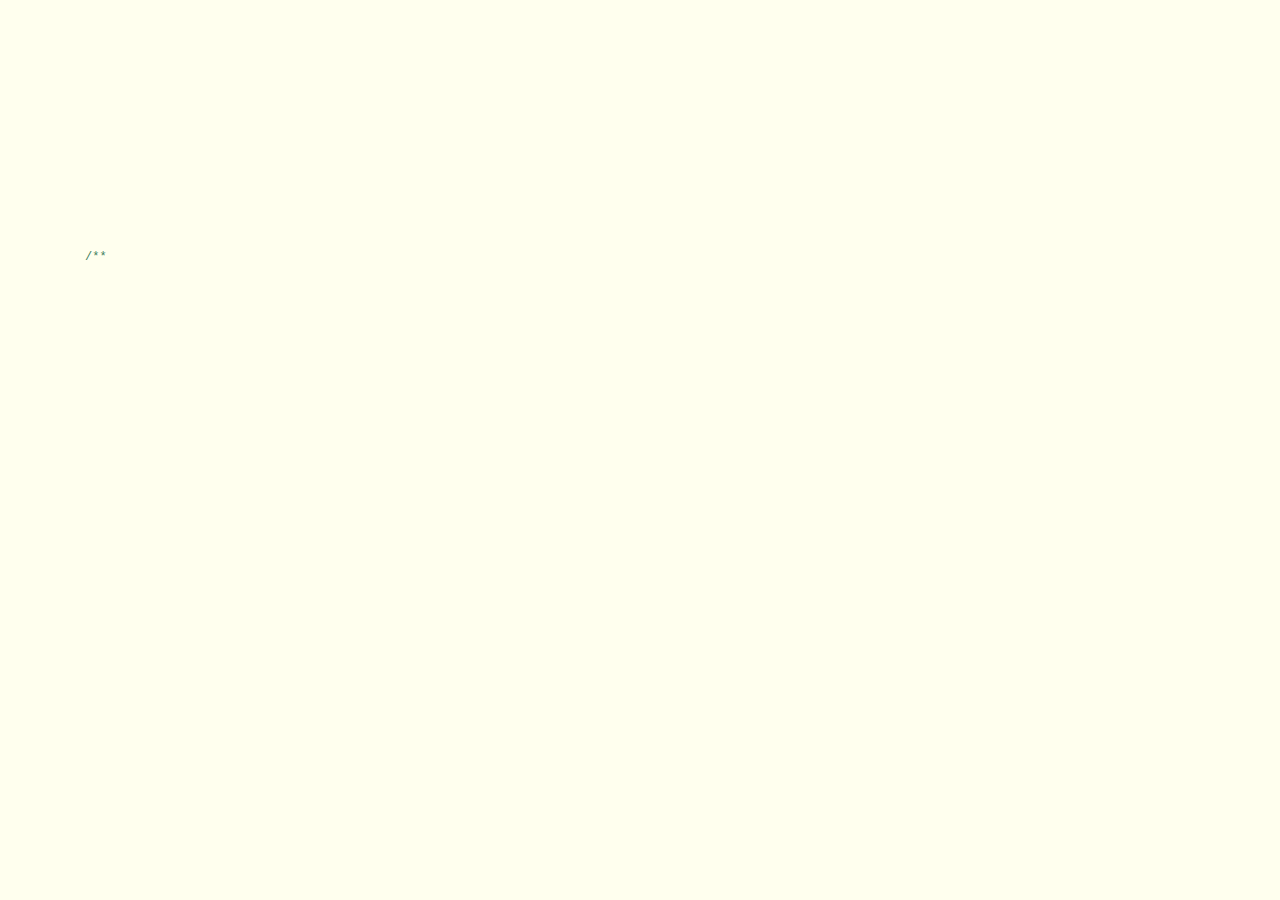
==== index.html @ e0de744a "change index" ====
﻿<!DOCTYPE html PUBLIC "-//W3C//DTD XHTML 1.0 Transitional//EN" "http://www.w3.org/TR/xhtml1/DTD/xhtml1-transitional.dtd">
<html xmlns="http://www.w3.org/1999/xhtml">
<head>
<meta http-equiv="Content-Type" content="text/html; charset=utf-8" />
<title>我爱小娇女—谢洁仪</title>

<style type="text/css">
@font-face {
	font-family: digit;
	src: url('digital-7_mono.ttf') format("truetype");
}
</style>

<link href="css/default.css" type="text/css" rel="stylesheet">
<script type="text/javascript" src="js/jquery.js"></script>
<script type="text/javascript" src="js/garden.js"></script>
<script type="text/javascript" src="js/functions.js"></script>

</head>

<body>

<div id="mainDiv">
	<div id="content">
		<div id="code">
			<span class="comments">/**</span><br />
			<span class="space"/><span class="comments">*2016—05-25,</span><br />
			<span class="space"/><span class="comments">*/</span><br />
			Boy name = <span class="keyword">Mr</span> Fang<br />
			Girl name = <span class="keyword">Mrs</span> Xie<br />
			<span class="comments">// Fall in love river. </span><br />
			The boy love the girl;<br />
			<span class="comments">// They love each other.</span><br />
			The girl loved the boy;<br />
			<span class="comments">// AS time goes on.</span><br />
			The boy can not be separated the girl;<br />
			<span class="comments">// At the same time.</span><br />
			The girl can not be separated the boy;<br />
			<span class="comments">// Both wind and snow all over the sky.</span><br />
			<span class="comments">// Whether on foot or 5 kilometers.</span><br />
			<span class="keyword">The boy</span> very <span class="keyword">happy</span>;<br />
			<span class="keyword">The girl</span> is also very <span class="keyword">happy</span>;<br />
			<span class="placeholder"/><span class="comments">// Whether it is right now</span><br />
			<span class="placeholder"/><span class="comments">// Still in the distant future.</span><br />
			<span class="placeholder"/>The boy has but one dream;<br />
			<span class="comments">// The boy wants the girl could well have been happy.</span><br />
			<br>
			<br>
			I want to say:<br />
			Baby, I love you forever;<br />
		</div>
		<div id="loveHeart">
			<canvas id="garden"></canvas>
			<div id="words">
				<div id="messages">
					亲爱的，这是我们相爱在一起的时光。
					<div id="elapseClock"></div>
				</div>
				<div id="loveu">
					余生请多指教。<br/>
					<div class="signature">- 方先生</div>
				</div>
			</div>
		</div>
	</div>
</div>

<script type="text/javascript">
var offsetX = $("#loveHeart").width() / 2;
var offsetY = $("#loveHeart").height() / 2 - 55;
var together = new Date();
together.setFullYear(2016, 4, 25);
together.setHours(0);
together.setMinutes(0);
together.setSeconds(0);
together.setMilliseconds(0);

if (!document.createElement('canvas').getContext) {
	var msg = document.createElement("div");
	msg.id = "errorMsg";
	msg.innerHTML = "Your browser doesn't support HTML5!<br/>Recommend use Chrome 14+/IE 9+/Firefox 7+/Safari 4+"; 
	document.body.appendChild(msg);
	$("#code").css("display", "none")
	$("#copyright").css("position", "absolute");
	$("#copyright").css("bottom", "10px");
	document.execCommand("stop");
} else {
	setTimeout(function () {
		startHeartAnimation();
	}, 5000);

	timeElapse(together);
	setInterval(function () {
		timeElapse(together);
	}, 500);

	adjustCodePosition();
	$("#code").typewriter();
}
</script>
<div style="text-align:center;clear:both">
</div>
</body>
</html>
---- css/default.css ----
﻿body{margin:0;padding:0;background:#ffe;font-size:12px;overflow:auto}
#mainDiv{width:100%;height:100%}
#loveHeart{float:left;width:670px;height:625px}
#garden{width:100%;height:100%}
#elapseClock{text-align:right;font-size:18px;margin-top:10px;margin-bottom:10px}
#words{font-family:"sans-serif";width:500px;font-size:24px;color:#666}
#messages{display:none}
#elapseClock .digit{font-family:"digit";font-size:36px}
#loveu{padding:5px;font-size:22px;margin-top:80px;margin-right:120px;text-align:right;display:none}
#loveu .signature{margin-top:10px;font-size:20px;font-style:italic}
#clickSound{display:none}
#code{float:left;width:440px;height:400px;color:#333;font-family:"Consolas","Monaco","Bitstream Vera Sans Mono","Courier New","sans-serif";font-size:12px}
#code .string{color:#2a36ff}
#code .keyword{color:#7f0055;font-weight:bold}
#code .placeholder{margin-left:15px}#code .space{margin-left:7px}
#code .comments{color:#3f7f5f}
#copyright{margin-top:10px;text-align:center;width:100%;color:#666}
#errorMsg{width:100%;text-align:center;font-size:24px;position:absolute;top:100px;left:0}
#copyright a{color:#666}
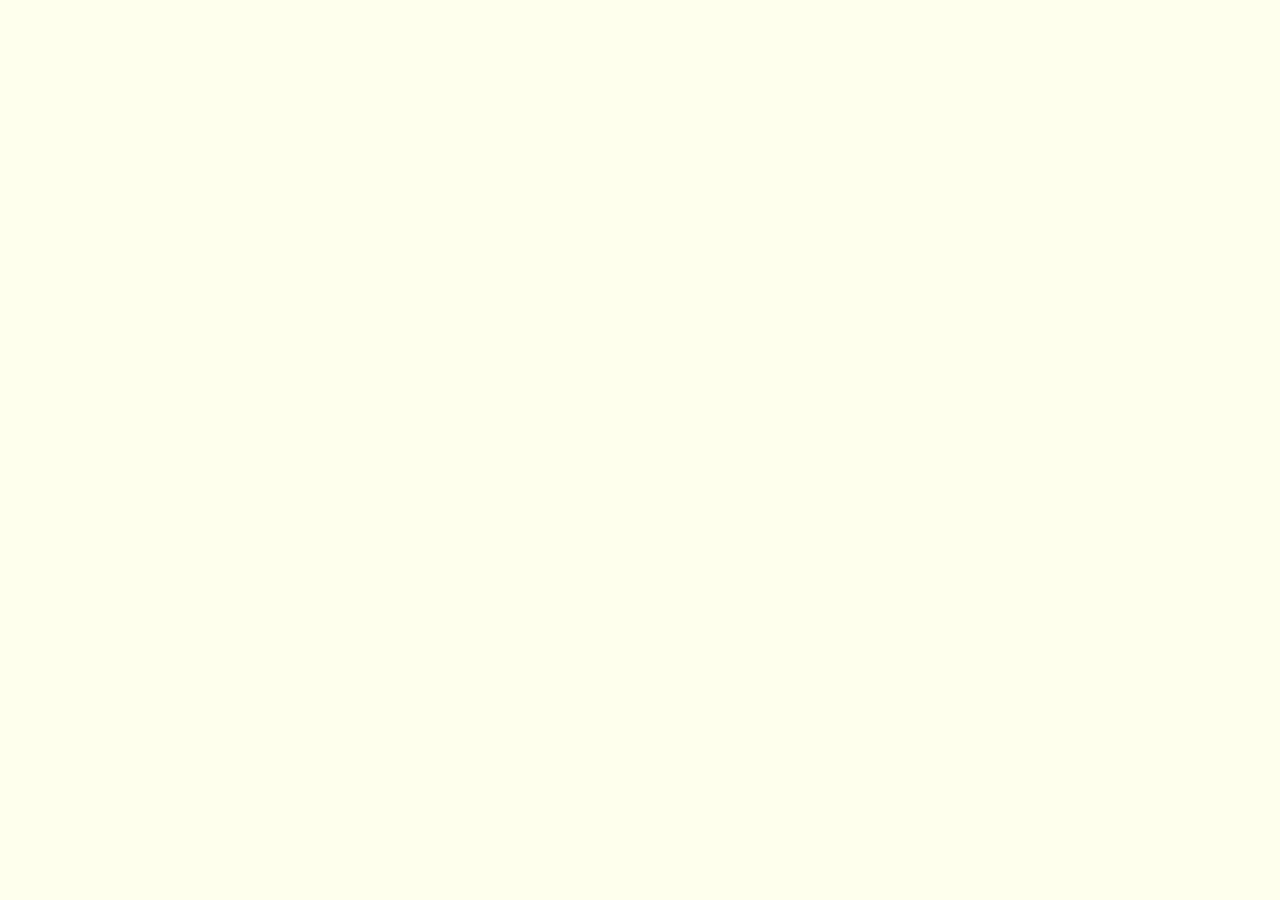
==== commit 9266730b: "change index.html" ====
--- a/index.html
+++ b/index.html
@@ -1,68 +1,65 @@
-﻿<!DOCTYPE html PUBLIC "-//W3C//DTD XHTML 1.0 Transitional//EN" "http://www.w3.org/TR/xhtml1/DTD/xhtml1-transitional.dtd">
-<html xmlns="http://www.w3.org/1999/xhtml">
+<!DOCTYPE html>
+<html lang="en">
 <head>
-<meta http-equiv="Content-Type" content="text/html; charset=utf-8" />
-<title>我爱小娇女—谢洁仪</title>
-
-<style type="text/css">
-@font-face {
-	font-family: digit;
-	src: url('digital-7_mono.ttf') format("truetype");
-}
-</style>
-
-<link href="css/default.css" type="text/css" rel="stylesheet">
-<script type="text/javascript" src="js/jquery.js"></script>
-<script type="text/javascript" src="js/garden.js"></script>
-<script type="text/javascript" src="js/functions.js"></script>
-
+    <meta charset="UTF-8" />
+    <title>爱吉利</title>
+    <style type="text/css">
+    @font-face {
+        font-family: digit;
+        src: url('digital-7_mono.ttf') format("truetype");
+    }
+    </style>
+    <link href="css/default.css" type="text/css" rel="stylesheet">
+    <script type="text/javascript" src="js/jquery.js"></script>
+    <script type="text/javascript" src="js/garden.js"></script>
+    <script type="text/javascript" src="js/functions.js"></script>
 </head>
 
 <body>
 
 <div id="mainDiv">
-	<div id="content">
-		<div id="code">
-			<span class="comments">/**</span><br />
-			<span class="space"/><span class="comments">*2016—05-25,</span><br />
-			<span class="space"/><span class="comments">*/</span><br />
-			Boy name = <span class="keyword">Mr</span> Fang<br />
-			Girl name = <span class="keyword">Mrs</span> Xie<br />
-			<span class="comments">// Fall in love river. </span><br />
-			The boy love the girl;<br />
-			<span class="comments">// They love each other.</span><br />
-			The girl loved the boy;<br />
-			<span class="comments">// AS time goes on.</span><br />
-			The boy can not be separated the girl;<br />
-			<span class="comments">// At the same time.</span><br />
-			The girl can not be separated the boy;<br />
-			<span class="comments">// Both wind and snow all over the sky.</span><br />
-			<span class="comments">// Whether on foot or 5 kilometers.</span><br />
-			<span class="keyword">The boy</span> very <span class="keyword">happy</span>;<br />
-			<span class="keyword">The girl</span> is also very <span class="keyword">happy</span>;<br />
-			<span class="placeholder"/><span class="comments">// Whether it is right now</span><br />
-			<span class="placeholder"/><span class="comments">// Still in the distant future.</span><br />
-			<span class="placeholder"/>The boy has but one dream;<br />
-			<span class="comments">// The boy wants the girl could well have been happy.</span><br />
-			<br>
-			<br>
-			I want to say:<br />
-			Baby, I love you forever;<br />
-		</div>
-		<div id="loveHeart">
-			<canvas id="garden"></canvas>
-			<div id="words">
-				<div id="messages">
-					亲爱的，这是我们相爱在一起的时光。
-					<div id="elapseClock"></div>
-				</div>
-				<div id="loveu">
-					余生请多指教。<br/>
-					<div class="signature">- 方先生</div>
-				</div>
-			</div>
-		</div>
-	</div>
+    <div id="content">
+        <div id="code">
+            <span class="comments">/**</span><br />
+            <span class="space"/><span class="comments">*2016—05-25,</span><br />
+            <span class="space"/><span class="comments">*/</span><br />
+            Boy name = <span class="keyword">Mr</span> Fang<br />
+            Girl name = <span class="keyword">Mrs</span> Xie<br />
+            <span class="comments">// Fall in love river. </span><br />
+            The boy love the girl;<br />
+            <span class="comments">// They love each other.</span><br />
+            The girl loved the boy;<br />
+            <span class="comments">// AS time goes on.</span><br />
+            The boy can not be separated the girl;<br />
+            <span class="comments">// At the same time.</span><br />
+            The girl can not be separated the boy;<br />
+            <span class="comments">// Both wind and snow all over the sky.</span><br />
+            <span class="comments">// Whether on foot or 5 kilometers.</span><br />
+            <span class="keyword">The boy</span> very <span class="keyword">happy</span>;<br />
+            <span class="keyword">The girl</span> is also very <span class="keyword">happy</span>;<br />
+            <span class="placeholder"/><span class="comments">// Whether it is right now</span><br />
+            <span class="placeholder"/><span class="comments">// Still in the distant future.</span><br />
+            <span class="placeholder"/>The boy has but one dream;<br />
+            <span class="comments">// The boy wants the girl could well have been happy.</span><br />
+            <br>
+            <br>
+            I want to say:<br />
+            Baby, I love you forever;<br />
+        </div>
+        <div id="loveHeart">
+            <canvas id="garden"></canvas>
+            <div id="words">
+                <div id="messages">
+                    亲爱的，这是我们相爱在一起的时光。
+                    <div id="elapseClock"></div>
+                </div>
+                <div id="loveu">
+                    余生请多指教。<br/>
+                    <div class="signature">- 方先生</div>
+                </div>
+            </div>
+        </div>
+    </div>
 </div>
 
 <script type="text/javascript">
@@ -76,26 +73,26 @@
 together.setMilliseconds(0);
 
 if (!document.createElement('canvas').getContext) {
-	var msg = document.createElement("div");
-	msg.id = "errorMsg";
-	msg.innerHTML = "Your browser doesn't support HTML5!<br/>Recommend use Chrome 14+/IE 9+/Firefox 7+/Safari 4+"; 
-	document.body.appendChild(msg);
-	$("#code").css("display", "none")
-	$("#copyright").css("position", "absolute");
-	$("#copyright").css("bottom", "10px");
-	document.execCommand("stop");
+    var msg = document.createElement("div");
+    msg.id = "errorMsg";
+    msg.innerHTML = "Your browser doesn't support HTML5!<br/>Recommend use Chrome 14+/IE 9+/Firefox 7+/Safari 4+";
+    document.body.appendChild(msg);
+    $("#code").css("display", "none")
+    $("#copyright").css("position", "absolute");
+    $("#copyright").css("bottom", "10px");
+    document.execCommand("stop");
 } else {
-	setTimeout(function () {
-		startHeartAnimation();
-	}, 5000);
+    setTimeout(function () {
+        startHeartAnimation();
+    }, 5000);
 
-	timeElapse(together);
-	setInterval(function () {
-		timeElapse(together);
-	}, 500);
+    timeElapse(together);
+    setInterval(function () {
+        timeElapse(together);
+    }, 500);
 
-	adjustCodePosition();
-	$("#code").typewriter();
+    adjustCodePosition();
+    $("#code").typewriter();
 }
 </script>
 <div style="text-align:center;clear:both">
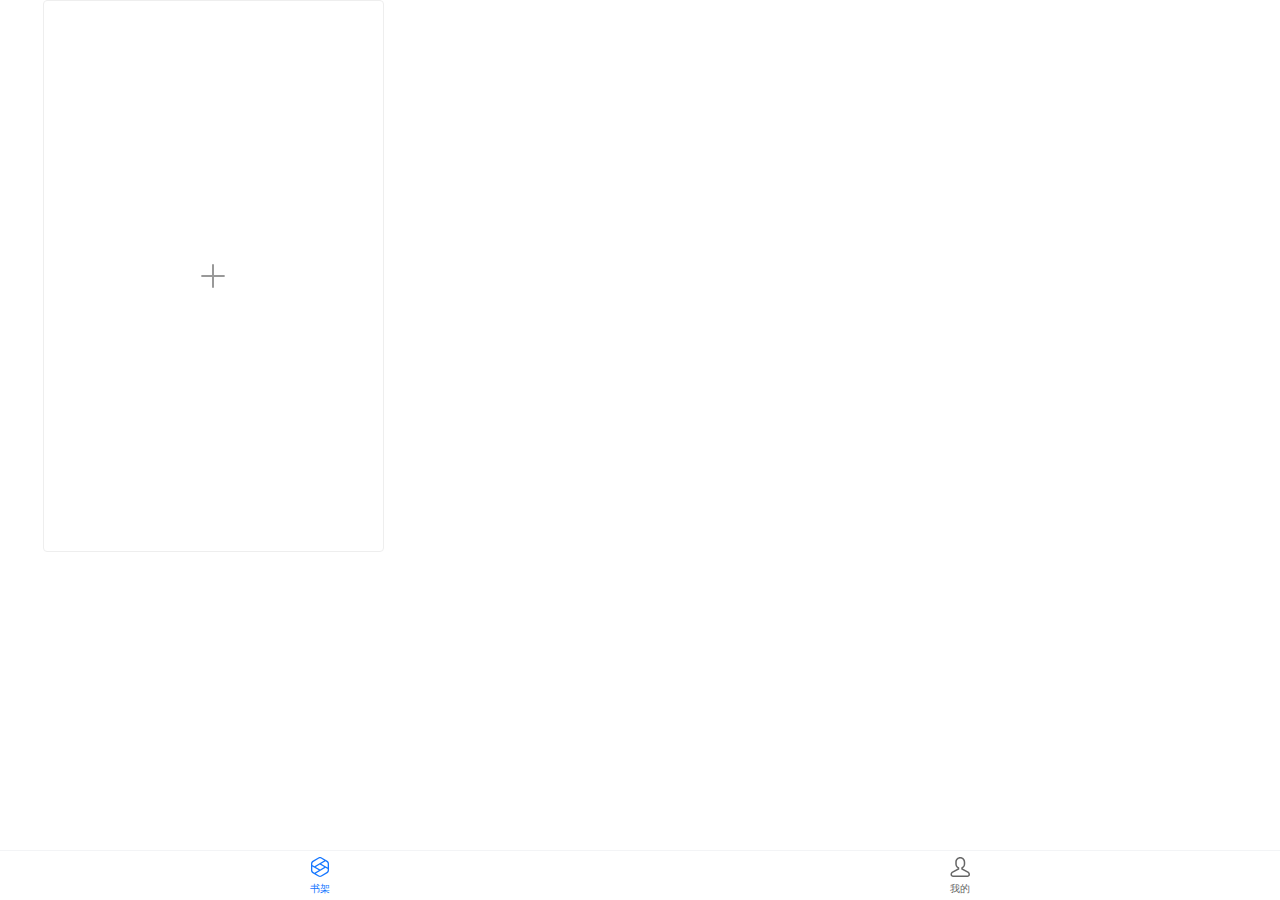
==== commit 2844d338: "reader" ====
--- a/index.html
+++ b/index.html
@@ -1,101 +1,20 @@
 <!DOCTYPE html>
 <html lang="en">
+
 <head>
-    <meta charset="UTF-8" />
-    <title>爱吉利</title>
-    <style type="text/css">
-    @font-face {
-        font-family: digit;
-        src: url('digital-7_mono.ttf') format("truetype");
-    }
-    </style>
-    <link href="css/default.css" type="text/css" rel="stylesheet">
-    <script type="text/javascript" src="js/jquery.js"></script>
-    <script type="text/javascript" src="js/garden.js"></script>
-    <script type="text/javascript" src="js/functions.js"></script>
+  <meta charset="UTF-8">
+  <link rel="icon" href="/favicon.ico">
+  <meta name="viewport" content="width=device-width, initial-scale=1.0">
+  <title>Vite App</title>
+  <script type="module" crossorigin src="/js/index-7WbT3z16.js"></script>
+  <link rel="stylesheet" crossorigin href="/css/index-BTD1ulDL.css">
 </head>
 
 <body>
+  <div id="app">
+  <style>*{--color-spinner:3px solid #255957;}*{box-sizing:border-box;}.spinner{position:absolute;top:0px;left:0px;right:0px;bottom:0px;margin:auto;background:#fff;height:55px;width:55px;perspective:800px;}.spinner::before,.spinner::after,.spinner .orbit{content:"";position:absolute;width:100%;height:100%;border-radius:50%;}.spinner::before{left:0%;top:0%;animation:animat-1 1200ms linear infinite;border-bottom:var(--color-spinner);}.spinner::after{right:0%;top:0%;animation:animat-2 1200ms linear infinite;border-right:var(--color-spinner);}.spinner .orbit{right:0%;bottom:0%;animation:animat-3 1200ms linear infinite;border-top:var(--color-spinner);}@keyframes animat-1{0%{transform:rotateX(35deg) rotateY(-45deg) rotateZ(0deg);}100%{transform:rotateX(35deg) rotateY(-45deg) rotateZ(360deg);}}@keyframes animat-2{0%{transform:rotateX(50deg) rotateY(10deg) rotateZ(0deg);}100%{transform:rotateX(50deg) rotateY(10deg) rotateZ(360deg);}}@keyframes animat-3{0%{transform:rotateX(35deg) rotateY(55deg) rotateZ(0deg);}100%{transform:rotateX(35deg) rotateY(55deg) rotateZ(360deg);}}</style>
+  <div class="spinner"><div class="orbit"></div></div>
+  </div>
+</body>
 
-<div id="mainDiv">
-    <div id="content">
-        <div id="code">
-            <span class="comments">/**</span><br />
-            <span class="space"/><span class="comments">*2016—05-25,</span><br />
-            <span class="space"/><span class="comments">*/</span><br />
-            Boy name = <span class="keyword">Mr</span> Fang<br />
-            Girl name = <span class="keyword">Mrs</span> Xie<br />
-            <span class="comments">// Fall in love river. </span><br />
-            The boy love the girl;<br />
-            <span class="comments">// They love each other.</span><br />
-            The girl loved the boy;<br />
-            <span class="comments">// AS time goes on.</span><br />
-            The boy can not be separated the girl;<br />
-            <span class="comments">// At the same time.</span><br />
-            The girl can not be separated the boy;<br />
-            <span class="comments">// Both wind and snow all over the sky.</span><br />
-            <span class="comments">// Whether on foot or 5 kilometers.</span><br />
-            <span class="keyword">The boy</span> very <span class="keyword">happy</span>;<br />
-            <span class="keyword">The girl</span> is also very <span class="keyword">happy</span>;<br />
-            <span class="placeholder"/><span class="comments">// Whether it is right now</span><br />
-            <span class="placeholder"/><span class="comments">// Still in the distant future.</span><br />
-            <span class="placeholder"/>The boy has but one dream;<br />
-            <span class="comments">// The boy wants the girl could well have been happy.</span><br />
-            <br>
-            <br>
-            I want to say:<br />
-            Baby, I love you forever;<br />
-        </div>
-        <div id="loveHeart">
-            <canvas id="garden"></canvas>
-            <div id="words">
-                <div id="messages">
-                    亲爱的，这是我们相爱在一起的时光。
-                    <div id="elapseClock"></div>
-                </div>
-                <div id="loveu">
-                    余生请多指教。<br/>
-                    <div class="signature">- 方先生</div>
-                </div>
-            </div>
-        </div>
-    </div>
-</div>
-
-<script type="text/javascript">
-var offsetX = $("#loveHeart").width() / 2;
-var offsetY = $("#loveHeart").height() / 2 - 55;
-var together = new Date();
-together.setFullYear(2016, 4, 25);
-together.setHours(0);
-together.setMinutes(0);
-together.setSeconds(0);
-together.setMilliseconds(0);
-
-if (!document.createElement('canvas').getContext) {
-    var msg = document.createElement("div");
-    msg.id = "errorMsg";
-    msg.innerHTML = "Your browser doesn't support HTML5!<br/>Recommend use Chrome 14+/IE 9+/Firefox 7+/Safari 4+";
-    document.body.appendChild(msg);
-    $("#code").css("display", "none")
-    $("#copyright").css("position", "absolute");
-    $("#copyright").css("bottom", "10px");
-    document.execCommand("stop");
-} else {
-    setTimeout(function () {
-        startHeartAnimation();
-    }, 5000);
-
-    timeElapse(together);
-    setInterval(function () {
-        timeElapse(together);
-    }, 500);
-
-    adjustCodePosition();
-    $("#code").typewriter();
-}
-</script>
-<div style="text-align:center;clear:both">
-</div>
-</body>
-</html>+</html>
--- a/css/index-BTD1ulDL.css
+++ b/css/index-BTD1ulDL.css
@@ -0,0 +1 @@
+*,:before,:after{--un-rotate:0;--un-rotate-x:0;--un-rotate-y:0;--un-rotate-z:0;--un-scale-x:1;--un-scale-y:1;--un-scale-z:1;--un-skew-x:0;--un-skew-y:0;--un-translate-x:0;--un-translate-y:0;--un-translate-z:0;--un-pan-x: ;--un-pan-y: ;--un-pinch-zoom: ;--un-scroll-snap-strictness:proximity;--un-ordinal: ;--un-slashed-zero: ;--un-numeric-figure: ;--un-numeric-spacing: ;--un-numeric-fraction: ;--un-border-spacing-x:0;--un-border-spacing-y:0;--un-ring-offset-shadow:0 0 rgb(0 0 0 / 0);--un-ring-shadow:0 0 rgb(0 0 0 / 0);--un-shadow-inset: ;--un-shadow:0 0 rgb(0 0 0 / 0);--un-ring-inset: ;--un-ring-offset-width:0px;--un-ring-offset-color:#fff;--un-ring-width:0px;--un-ring-color:rgb(147 197 253 / .5);--un-blur: ;--un-brightness: ;--un-contrast: ;--un-drop-shadow: ;--un-grayscale: ;--un-hue-rotate: ;--un-invert: ;--un-saturate: ;--un-sepia: ;--un-backdrop-blur: ;--un-backdrop-brightness: ;--un-backdrop-contrast: ;--un-backdrop-grayscale: ;--un-backdrop-hue-rotate: ;--un-backdrop-invert: ;--un-backdrop-opacity: ;--un-backdrop-saturate: ;--un-backdrop-sepia: }::backdrop{--un-rotate:0;--un-rotate-x:0;--un-rotate-y:0;--un-rotate-z:0;--un-scale-x:1;--un-scale-y:1;--un-scale-z:1;--un-skew-x:0;--un-skew-y:0;--un-translate-x:0;--un-translate-y:0;--un-translate-z:0;--un-pan-x: ;--un-pan-y: ;--un-pinch-zoom: ;--un-scroll-snap-strictness:proximity;--un-ordinal: ;--un-slashed-zero: ;--un-numeric-figure: ;--un-numeric-spacing: ;--un-numeric-fraction: ;--un-border-spacing-x:0;--un-border-spacing-y:0;--un-ring-offset-shadow:0 0 rgb(0 0 0 / 0);--un-ring-shadow:0 0 rgb(0 0 0 / 0);--un-shadow-inset: ;--un-shadow:0 0 rgb(0 0 0 / 0);--un-ring-inset: ;--un-ring-offset-width:0px;--un-ring-offset-color:#fff;--un-ring-width:0px;--un-ring-color:rgb(147 197 253 / .5);--un-blur: ;--un-brightness: ;--un-contrast: ;--un-drop-shadow: ;--un-grayscale: ;--un-hue-rotate: ;--un-invert: ;--un-saturate: ;--un-sepia: ;--un-backdrop-blur: ;--un-backdrop-brightness: ;--un-backdrop-contrast: ;--un-backdrop-grayscale: ;--un-backdrop-hue-rotate: ;--un-backdrop-invert: ;--un-backdrop-opacity: ;--un-backdrop-saturate: ;--un-backdrop-sepia: }.visible{visibility:visible}.absolute{position:absolute}.relative{position:relative}.left-0{left:0}.top-0{top:0}.me{margin-inline-end:1rem}.mt-2{margin-top:.5rem}.aspect-ratio-0\.618{aspect-ratio:.618}.h-full{height:100%}.h-screen{height:100vh}.w-80\%{width:80%}.w-full{width:100%}.flex{display:flex}.flex-1{flex:1 1 0%}.flex-col{flex-direction:column}.items-center{align-items:center}.justify-center{justify-content:center}.overflow-y-auto{overflow-y:auto}.b-1{border-width:1px}.b-b-1{border-bottom-width:1px}.b-t-1{border-top-width:1px}.b-\#eee{--un-border-opacity:1;border-color:rgb(238 238 238 / var(--un-border-opacity))}.b-b-gray-1{--un-border-opacity:1;--un-border-bottom-opacity:var(--un-border-opacity);border-bottom-color:rgb(243 244 246 / var(--un-border-bottom-opacity))}.b-t-gray-1{--un-border-opacity:1;--un-border-top-opacity:var(--un-border-opacity);border-top-color:rgb(243 244 246 / var(--un-border-top-opacity))}.rd{border-radius:.25rem}.bg-\#eee{--un-bg-opacity:1;background-color:rgb(238 238 238 / var(--un-bg-opacity))}.px-2{padding-left:.5rem;padding-right:.5rem}.op-0{opacity:0}*,:before,:after{border-style:solid;border-width:0;box-sizing:border-box}:before,:after{--tw-content: ""}html{line-height:1.5;tab-size:4;text-size-adjust:100%}body{margin:0;line-height:inherit}hr{height:0;color:inherit;border-top-width:1px}abbr:where([title]){text-decoration:underline dotted}h1,h2,h3,h4,h5,h6{font-size:inherit;font-weight:inherit}a{color:inherit;text-decoration:inherit}b,strong{font-weight:bolder}code,kbd,samp,pre{font-size:1em}small{font-size:80%}sub,sup{position:relative;font-size:75%;line-height:0;vertical-align:baseline}sub{bottom:-.25em}sup{top:-.5em}table{text-indent:0;border-collapse:collapse;border-color:inherit}button,input,optgroup,select,textarea{padding:0;margin:0;font-family:inherit;font-size:100%;font-weight:inherit;line-height:inherit;color:inherit;font-feature-settings:inherit;font-variation-settings:inherit}button,select{text-transform:none}button{background-color:inherit}:-moz-focusring{outline:auto}:-moz-ui-invalid{box-shadow:none}progress{vertical-align:baseline}::-webkit-inner-spin-button,::-webkit-outer-spin-button{height:auto}[type=search]{outline-offset:-2px;-webkit-appearance:textfield;appearance:textfield}::-webkit-search-decoration{-webkit-appearance:none;appearance:none}::-webkit-file-upload-button{font:inherit;-webkit-appearance:button;appearance:button}summary{display:list-item}blockquote,dl,dd,h1,h2,h3,h4,h5,h6,hr,figure,p,pre{margin:0}fieldset{padding:0;margin:0}legend{padding:0}ol,ul,menu{padding:0;margin:0;list-style:none}dialog{padding:0}textarea{resize:vertical}input::placeholder,textarea::placeholder{opacity:1}button,[role=button]{cursor:pointer}:disabled{cursor:default}img,svg,video,canvas,audio,iframe,embed,object{display:block}img,video{height:auto;max-width:100%}[hidden]{display:none}:root{font-family:Inter,system-ui,Avenir,Helvetica,Arial,sans-serif;-webkit-font-smoothing:antialiased;-moz-osx-font-smoothing:grayscale;font-weight:400;line-height:1.5;color:#ffffffde;text-rendering:optimizelegibility;background-color:#242424;color-scheme:light dark;font-synthesis:none}@media (prefers-color-scheme: light){:root{color:#213547;background-color:#fff}}
